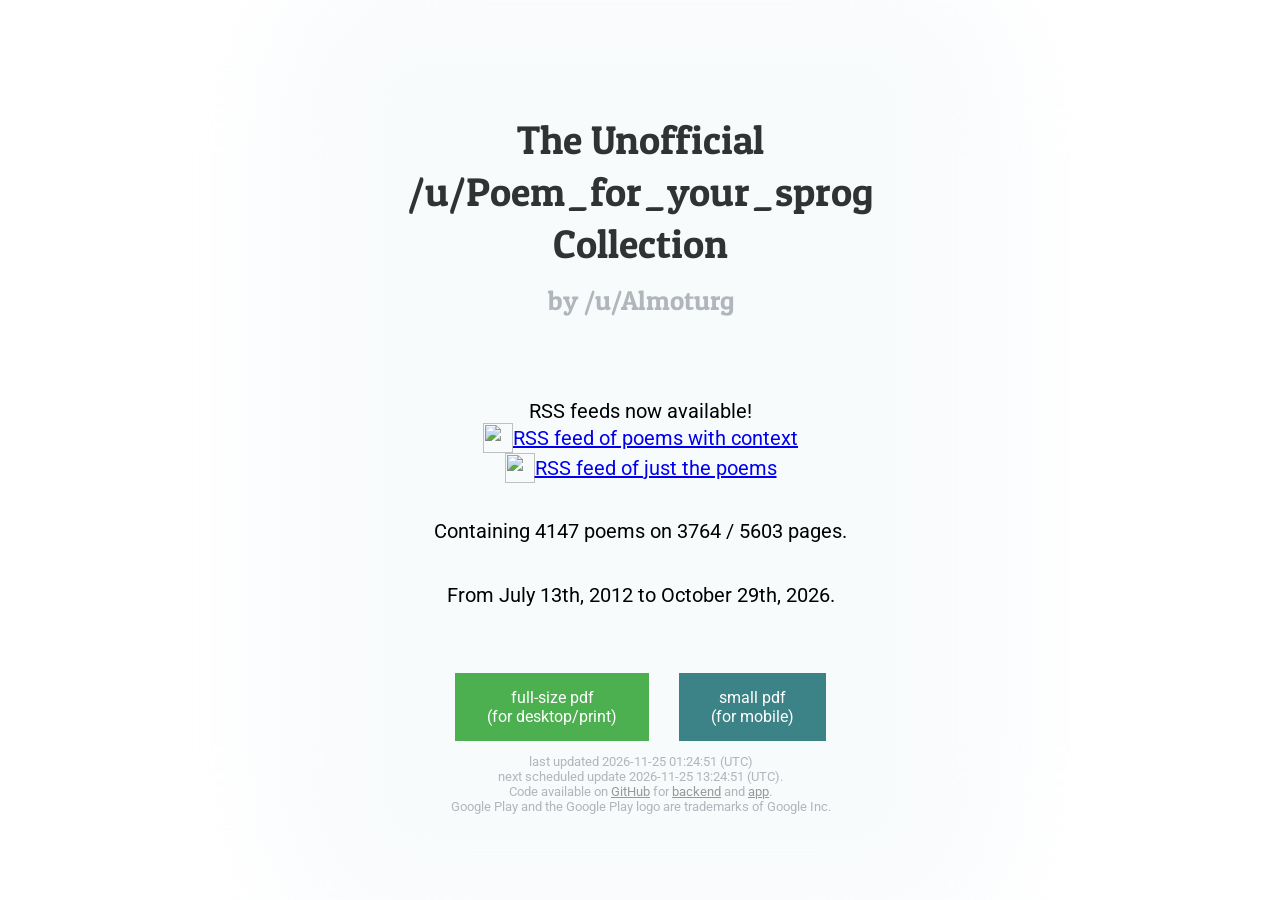
==== content/sprog.html @ 2c6e6b77 "Update sprog files Automated sync from Sprog-Backend." ====
<!doctype html>

<html lang="en">
<head>
    <!-- Google tag (gtag.js) -->
    <script async src="https://www.googletagmanager.com/gtag/js?id=G-X0LELDSHS3"></script>
    <script>
    window.dataLayer = window.dataLayer || [];
    function gtag(){dataLayer.push(arguments);}
    gtag('js', new Date());

    gtag('config', 'G-X0LELDSHS3');
    </script>
    <meta charset="utf-8">
    <title>The Unofficial Poem_for_your_sprog Collection</title>
    <meta name="author" content="/u/Almoturg">
    <meta name="description" content="A pdf collection of all 4147 Reddit poems by /u/Poem_for_your_sprog."/>
    <link rel="icon" type="image/png" href="/fleuron.png">
    <link href="https://fonts.googleapis.com/css?family=Patua+One|Roboto" rel="stylesheet">
    <meta name="viewport" content="width=device-width,initial-scale=1.0">
<style>
    html, body {
        height: 100%;
        margin:0;
        padding:0;
        overflow: auto;
    }
    body{
        display: flex;
        background-image: url("/bg.jpg");
        background-position: right bottom;
        background-repeat: no-repeat;
        background-size: cover;
        background-attachment: fixed;
    }
    #download {
        display: flex;
        margin-left: auto;
        margin-right: auto;
        max-width: 400px;
        text-align: center;
    }
    #container {
        font-family: 'Roboto', sans-serif;
        background-color: transparent;
        max-width: 650px;
        padding: 40px;
        margin: auto;
        position: relative;
        transform: perspective(1px); /* this fixes artifacts in Edge */
    }
    #blur{
        z-index: -100;
        width: 100%;
        height: 100%;
        position:absolute;
        top:0px;
        right:0px;
        bottom:0px;
        left:0px;
        background-color: rgba(247, 250, 252, 0.8);
        border-radius: 60px;
        box-shadow: 0 0 100px 100px rgba(247, 250, 252, 0.8);
        filter: blur(10px);
    }
    #rss {
        max-width: 450px;
        margin-left:auto;
        margin-right: auto;
        padding-top: 50px;
        font-size: 15pt;
        text-align: center;
    }
    .rss_feed {
        display:flex;
        justify-content:center;
        align-items:center;
    }
    .rss_icon {
        width: 30px;
        height: 30px;
    }
    #stats {
        max-width: 450px;
        margin-left:auto;
        margin-right: auto;
        padding-top: 20px;
        padding-bottom: 50px;
        text-align: center;
    }
    #stats ul {padding: 0;}
    #stats li:before {
        background-image: url("/fleuron.png");
        background-size: 1.1em 1.1em;
        background-repeat: no-repeat;
        background-position: center;
        height: 1.2em;
        position: relative;
        bottom: 8px;
        text-align: center;
        width: 100%;
        display: block;
        content: " ";
    }
    #stats li:first-child:before{
      display: none;
    }
    #stats li {
        font-size: 15pt;
        margin-top: 0.8em;
        list-style: none;
    }
    #title {
        text-align: center;
        font-family: 'Patua One', cursive;
    }
    .button {
        margin: auto;
        border: none;
        color: white;
        padding: 15px 32px;
        text-align: center;
        text-decoration: none;
        font-size: 16px;
    }
    #download_button {
        background-color: #4CAF50; /* Green */
    }
    #mobile_download_button {
        background-color: #3B8386; /* Blue */
    }
    #updated {
        font-size: 10pt;
        color: #b1b5bc;
        padding-top:1em;
        text-align:center;
    }
    h1 {
        font-size: 30pt;
        color: #313233;
        line-height: 1.3;
        font-weight: normal;
    }
    #author {
        font-size:20pt;
        color: #b1b5bc;
        font-weight: normal;
    }

    #updated a {
        color: #999;
    }

    @media screen and (max-width: 500px) {
        #body {background-attachment: scroll;}
        #container {
            width: 90vw;
            padding: 0;
            padding-left: 5vw;
            padding-right: 5vw;
        }
        h1 {font-size: 20pt}
        #author {font-size: 15pt}
        #stats li {font-size: 12pt}
        .button {
            font-size: 13pt;
            margin-bottom: 2em;
        }
        #download {flex-wrap: wrap-reverse;}
        #stats {padding-top: 25px; padding-bottom: 25px;}
        #blur {box-shadow: 0 0 100px 30px rgba(247, 250, 252, 0.8);}
    }
    @media screen and (max-width: 350px) {
        h1 {font-size: 18pt}
        #author {font-size: 14pt}

    }
</style>
</head>

<body>
    <div id="container">
        <div id="blur">
        </div>
        <div id="title">
        <h1>The Unofficial<br/>

            /u/Poem_for_your_sprog<br/>

            Collection<br/>
            <span id="author">by /u/Almoturg</span>
            </h1>
        </div>
        <div id="rss">
            RSS feeds now available! <br />
            <a class="rss_feed" href="/sprog.rss"><img class="rss_icon" src="/rss_icon.png"/>RSS feed of poems with context</a>
            <a class="rss_feed" href="/sprog_no_context.rss"><img class="rss_icon" src="/rss_icon.png"/>RSS feed of just the poems</a>
        </div>
        <div id="stats">
            <ul>
                <li>Containing 4147 poems on 3764 / 5603 pages.</li>
                <li>From July 13th, 2012
                    to October 29th, 2026.</li>
            </ul>
        </div>
        <div id="download">
            <a href="/sprog.pdf" id="download_button" class="button"
               onclick="ga('send', 'event',
                        {eventCategory: 'download',
                         eventAction: 'click',
                         eventLabel: 'pdf downloaded',
                         transport: 'beacon'});">
                full-size pdf<br/>
                (for desktop/print)
            </a>
            <a href="/sprog_small.pdf" id="mobile_download_button" class="button"
               onclick="ga('send', 'event',
                        {eventCategory: 'download',
                         eventAction: 'click',
                         eventLabel: 'mobile pdf downloaded',
                         transport: 'beacon'});">
                small pdf<br/>
                (for mobile)
            </a>
        </div>
        <div id="updated">
            last updated 2026-11-25 01:24:51 (UTC)<br/>
            next scheduled update 2026-11-25 13:24:51 (UTC).<br/>
            Code available on <a href="https://github.com/PaulKlinger">GitHub</a>
            for <a href="https://github.com/PaulKlinger/Sprog-Backend">backend</a>
            and <a href="https://github.com/PaulKlinger/Sprog-App">app</a>.<br/>
            Google Play and the Google Play logo are trademarks of Google Inc.
        </div>
    </div>

</body>
</html>
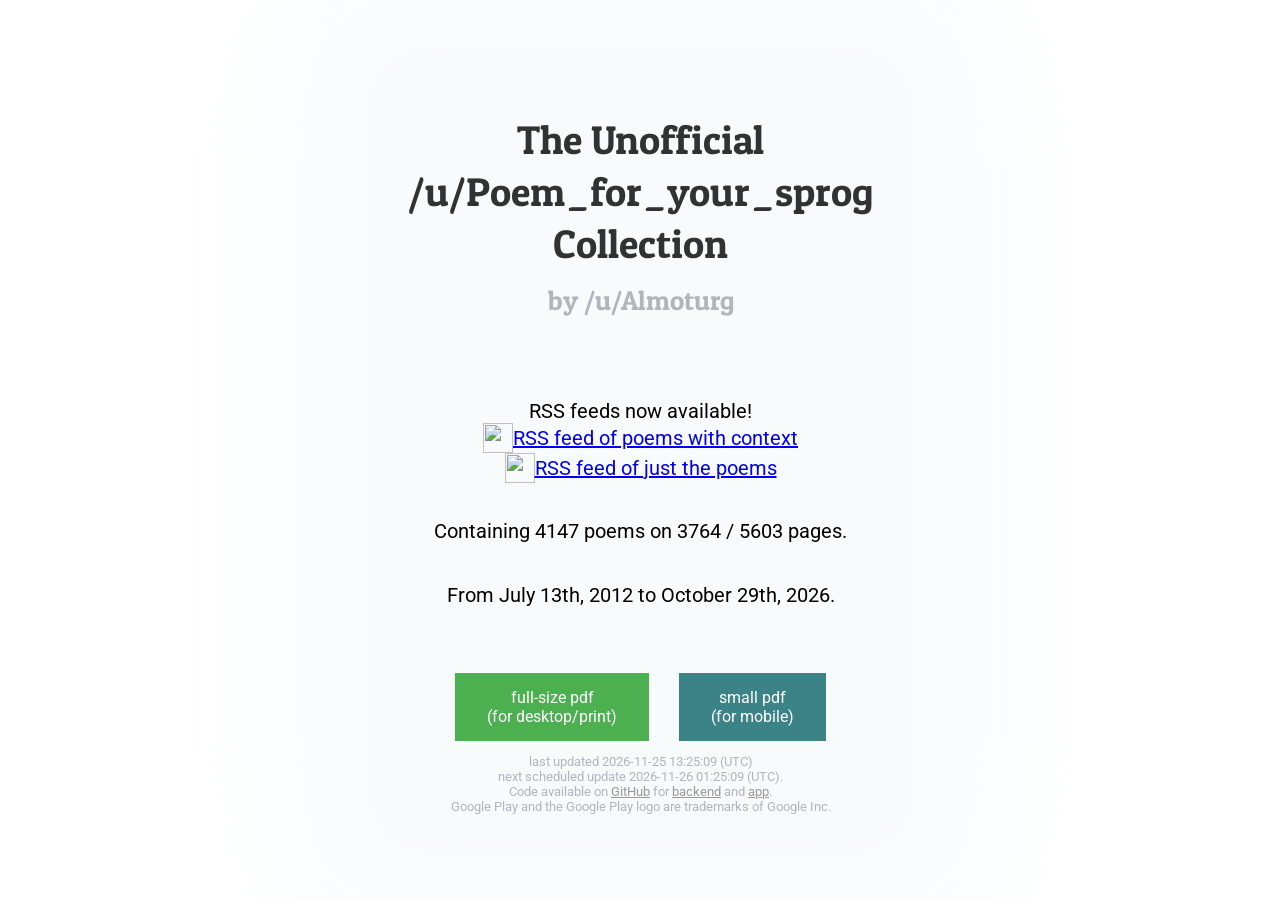
==== commit 233bad8d: "Update sprog files Automated sync from Sprog-Backend." ====
--- a/content/sprog.html
+++ b/content/sprog.html
@@ -224,8 +224,8 @@
             </a>
         </div>
         <div id="updated">
-            last updated 2026-11-25 01:24:51 (UTC)<br/>
-            next scheduled update 2026-11-25 13:24:51 (UTC).<br/>
+            last updated 2026-11-25 13:25:09 (UTC)<br/>
+            next scheduled update 2026-11-26 01:25:09 (UTC).<br/>
             Code available on <a href="https://github.com/PaulKlinger">GitHub</a>
             for <a href="https://github.com/PaulKlinger/Sprog-Backend">backend</a>
             and <a href="https://github.com/PaulKlinger/Sprog-App">app</a>.<br/>
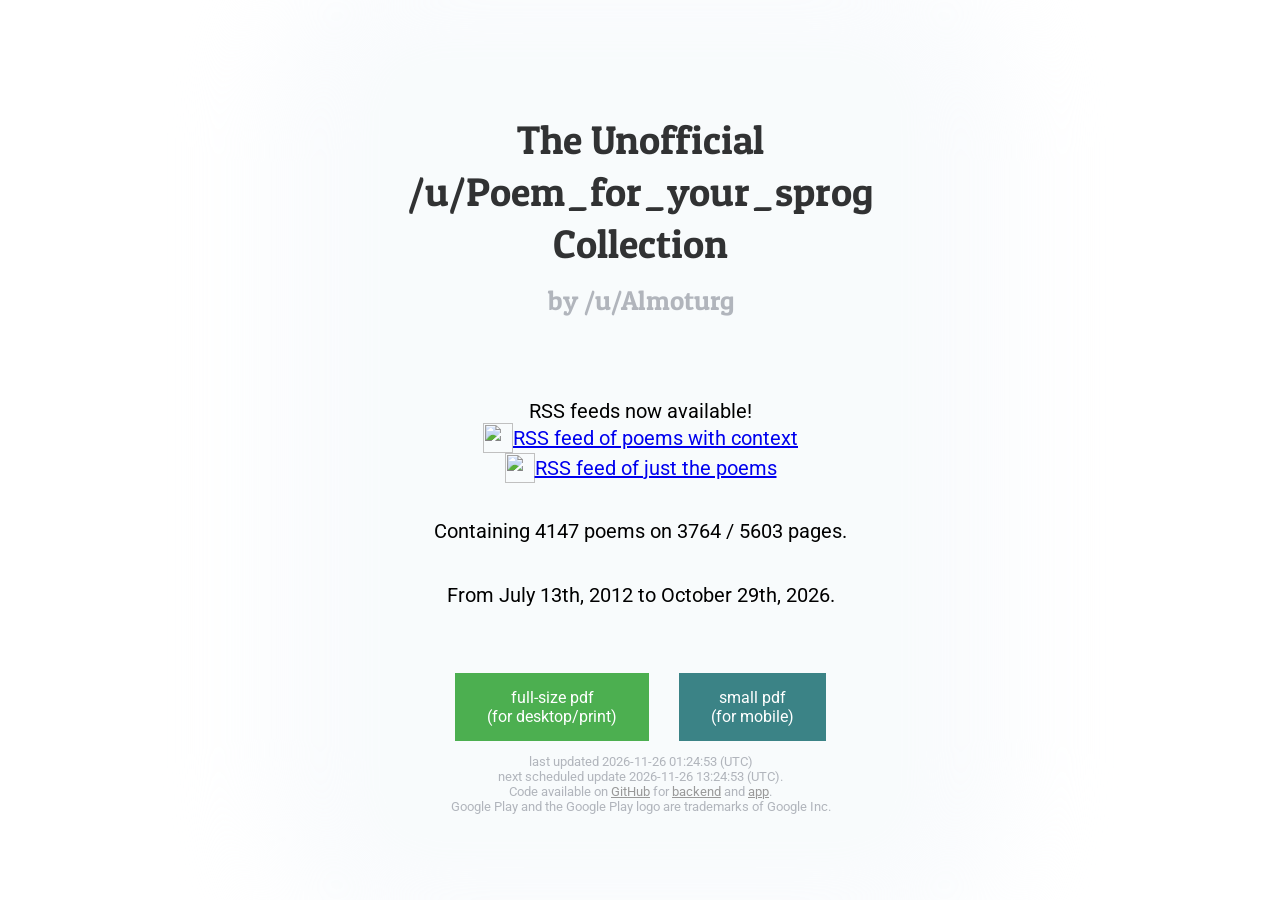
==== commit da38e526: "Update sprog files Automated sync from Sprog-Backend." ====
--- a/content/sprog.html
+++ b/content/sprog.html
@@ -224,8 +224,8 @@
             </a>
         </div>
         <div id="updated">
-            last updated 2026-11-25 13:25:09 (UTC)<br/>
-            next scheduled update 2026-11-26 01:25:09 (UTC).<br/>
+            last updated 2026-11-26 01:24:53 (UTC)<br/>
+            next scheduled update 2026-11-26 13:24:53 (UTC).<br/>
             Code available on <a href="https://github.com/PaulKlinger">GitHub</a>
             for <a href="https://github.com/PaulKlinger/Sprog-Backend">backend</a>
             and <a href="https://github.com/PaulKlinger/Sprog-App">app</a>.<br/>
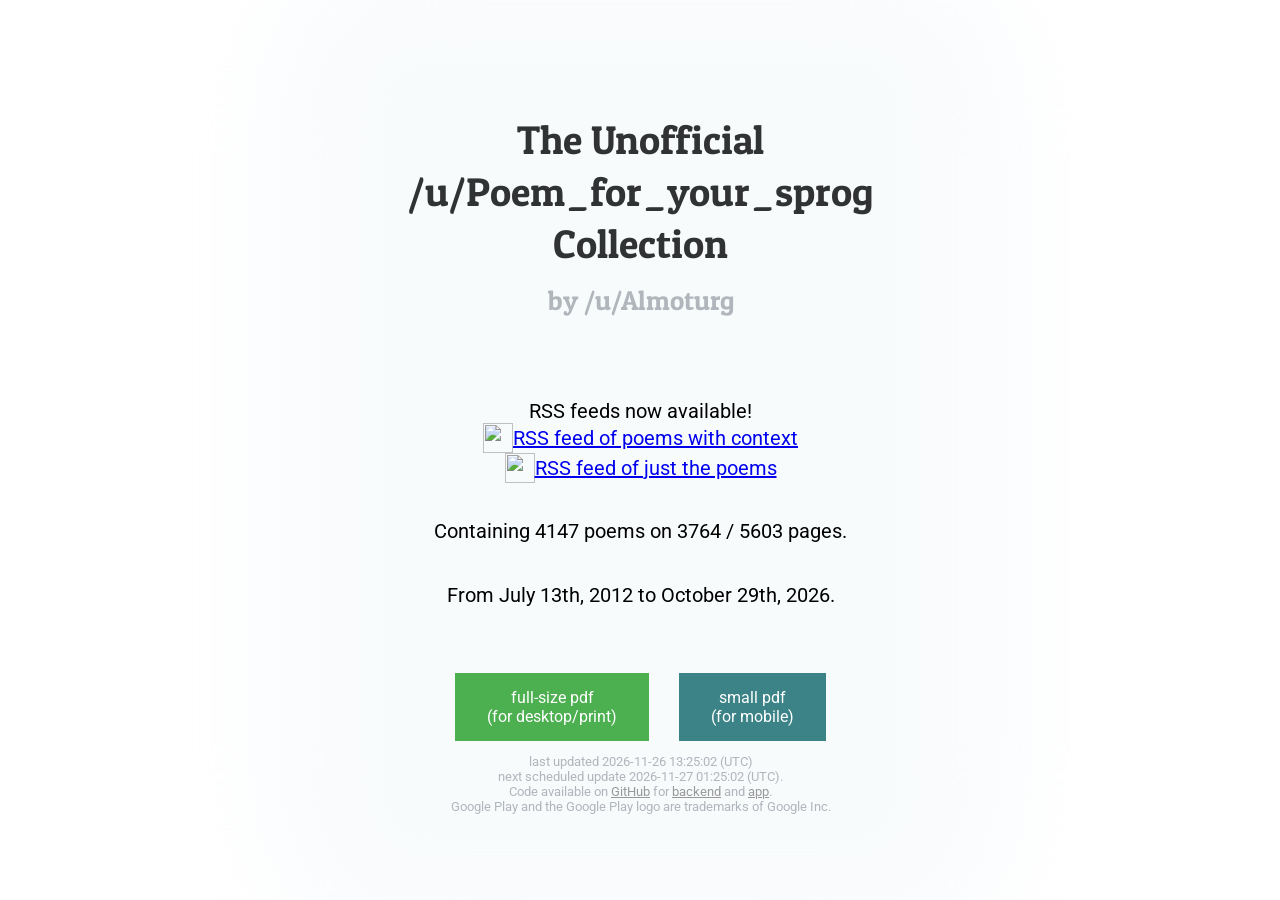
==== commit a2fad8ff: "Update sprog files Automated sync from Sprog-Backend." ====
--- a/content/sprog.html
+++ b/content/sprog.html
@@ -224,8 +224,8 @@
             </a>
         </div>
         <div id="updated">
-            last updated 2026-11-26 01:24:53 (UTC)<br/>
-            next scheduled update 2026-11-26 13:24:53 (UTC).<br/>
+            last updated 2026-11-26 13:25:02 (UTC)<br/>
+            next scheduled update 2026-11-27 01:25:02 (UTC).<br/>
             Code available on <a href="https://github.com/PaulKlinger">GitHub</a>
             for <a href="https://github.com/PaulKlinger/Sprog-Backend">backend</a>
             and <a href="https://github.com/PaulKlinger/Sprog-App">app</a>.<br/>
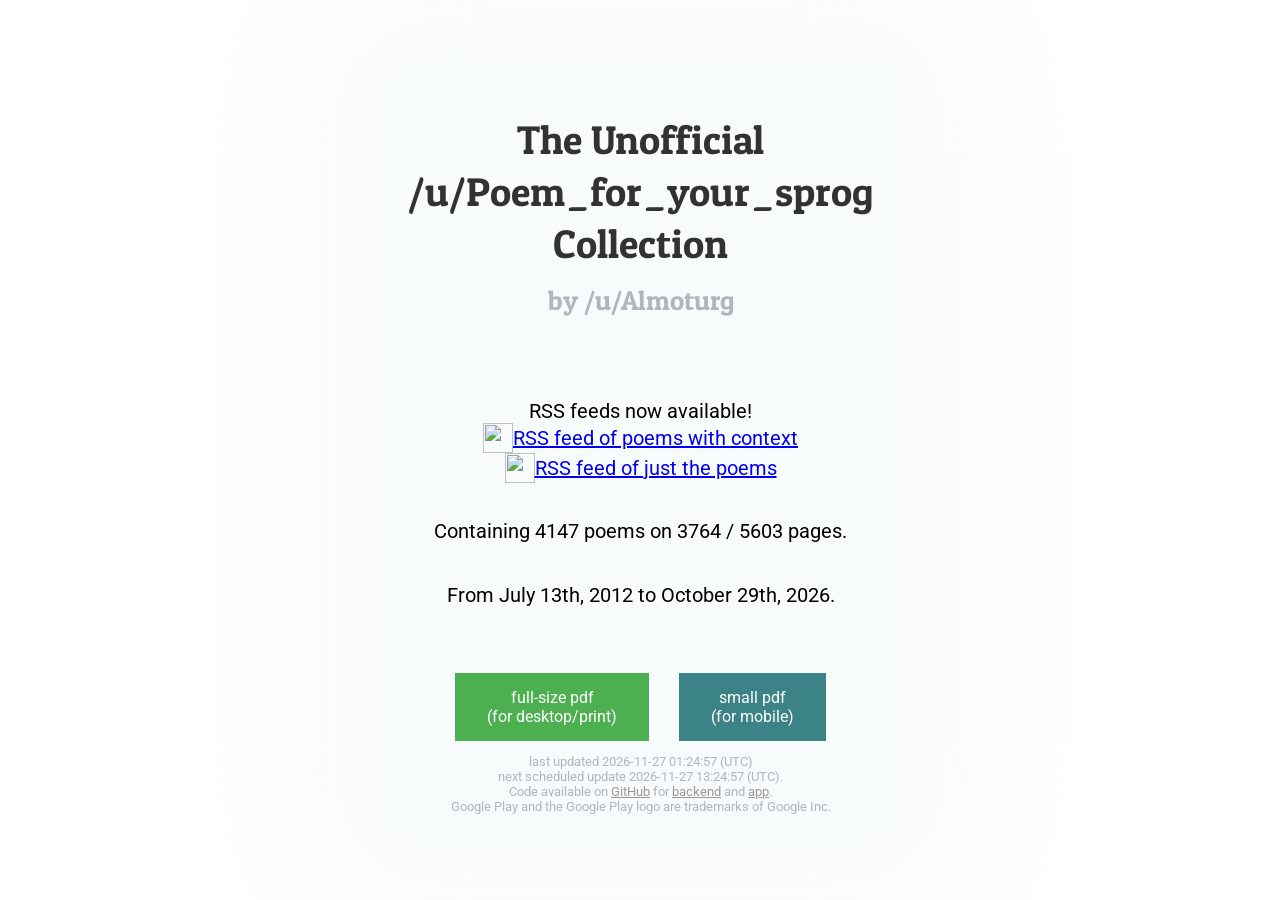
==== commit 2e3cb6e0: "Update sprog files Automated sync from Sprog-Backend." ====
--- a/content/sprog.html
+++ b/content/sprog.html
@@ -224,8 +224,8 @@
             </a>
         </div>
         <div id="updated">
-            last updated 2026-11-26 13:25:02 (UTC)<br/>
-            next scheduled update 2026-11-27 01:25:02 (UTC).<br/>
+            last updated 2026-11-27 01:24:57 (UTC)<br/>
+            next scheduled update 2026-11-27 13:24:57 (UTC).<br/>
             Code available on <a href="https://github.com/PaulKlinger">GitHub</a>
             for <a href="https://github.com/PaulKlinger/Sprog-Backend">backend</a>
             and <a href="https://github.com/PaulKlinger/Sprog-App">app</a>.<br/>
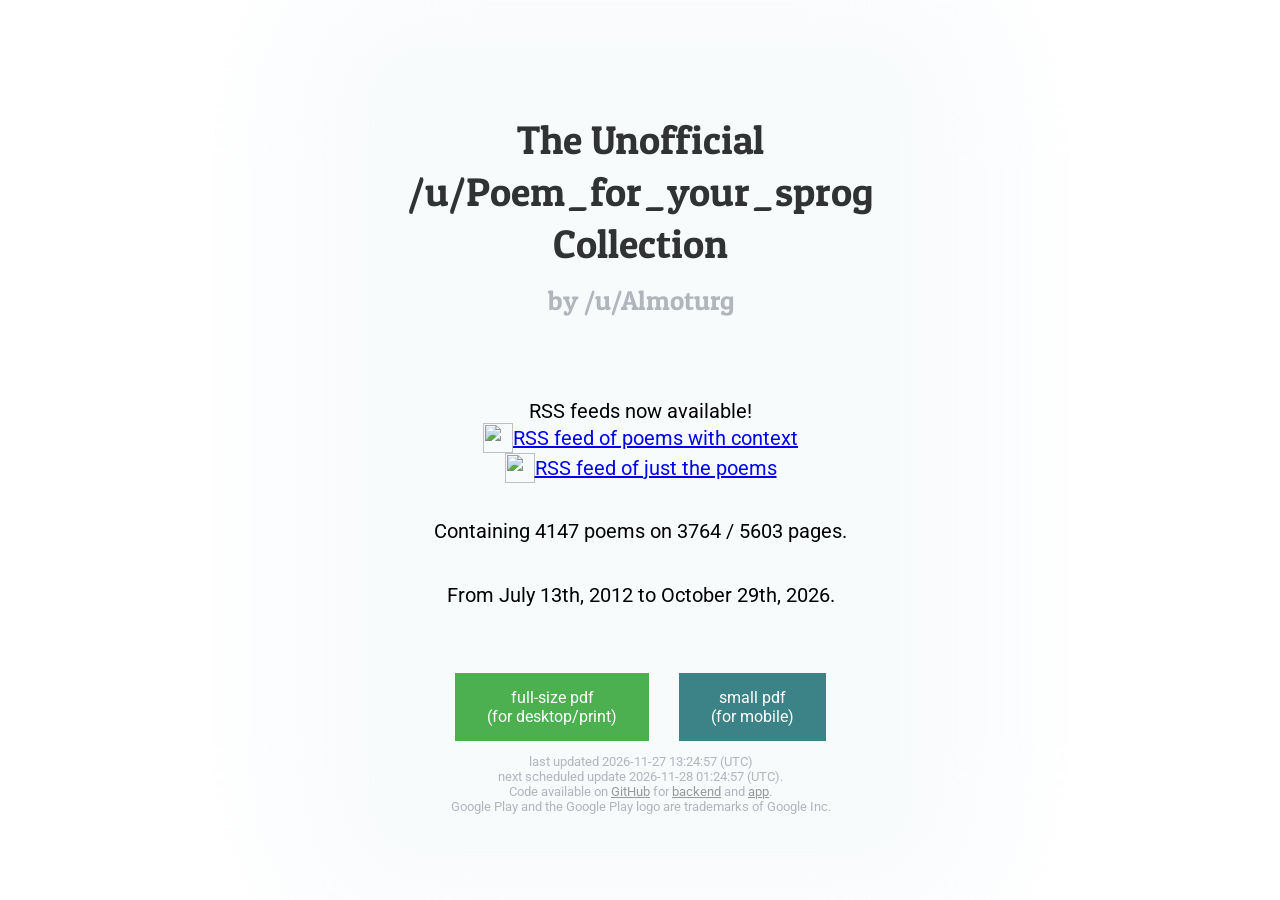
==== commit af9c28e7: "Update sprog files Automated sync from Sprog-Backend." ====
--- a/content/sprog.html
+++ b/content/sprog.html
@@ -224,8 +224,8 @@
             </a>
         </div>
         <div id="updated">
-            last updated 2026-11-27 01:24:57 (UTC)<br/>
-            next scheduled update 2026-11-27 13:24:57 (UTC).<br/>
+            last updated 2026-11-27 13:24:57 (UTC)<br/>
+            next scheduled update 2026-11-28 01:24:57 (UTC).<br/>
             Code available on <a href="https://github.com/PaulKlinger">GitHub</a>
             for <a href="https://github.com/PaulKlinger/Sprog-Backend">backend</a>
             and <a href="https://github.com/PaulKlinger/Sprog-App">app</a>.<br/>
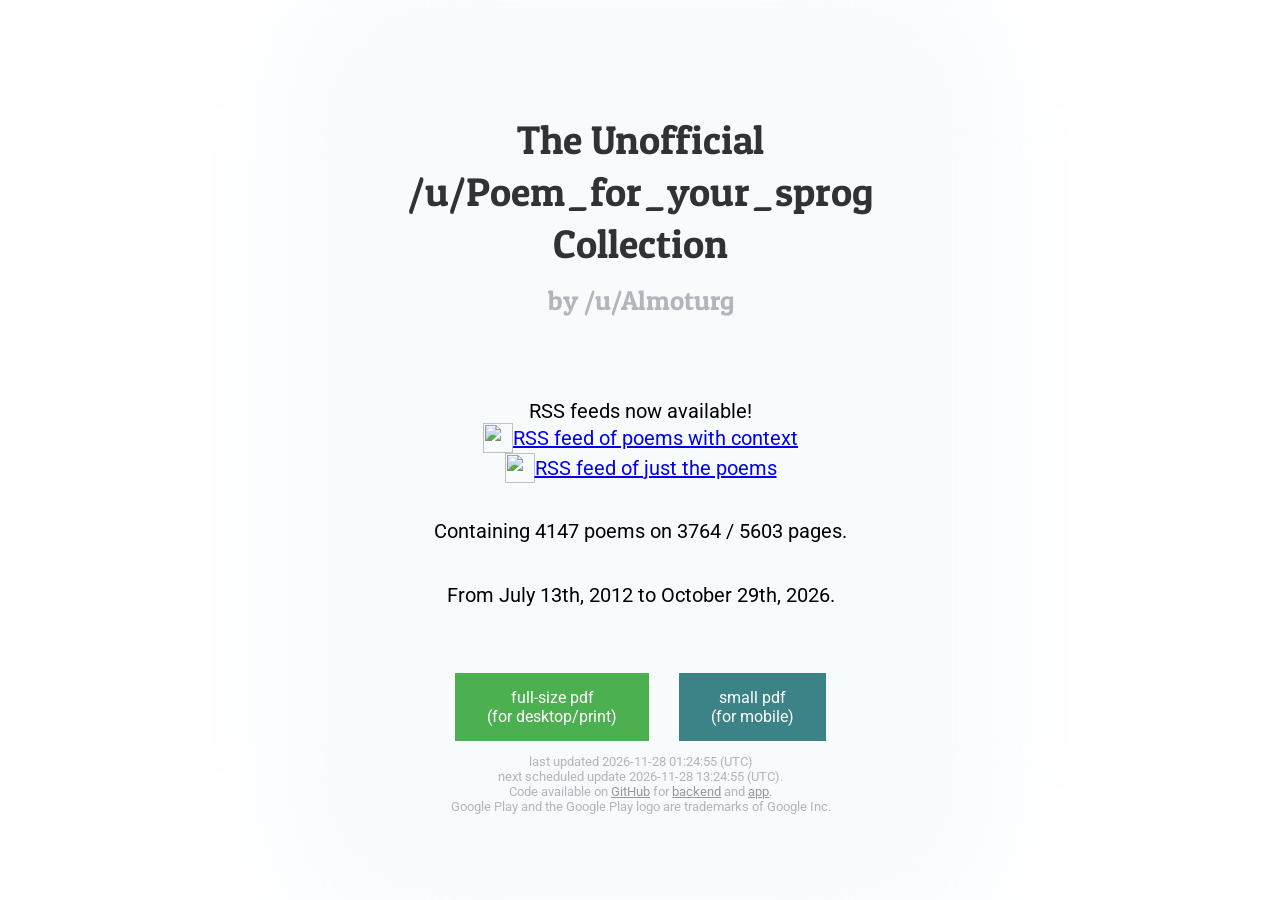
==== commit 3e33a54f: "Update sprog files Automated sync from Sprog-Backend." ====
--- a/content/sprog.html
+++ b/content/sprog.html
@@ -224,8 +224,8 @@
             </a>
         </div>
         <div id="updated">
-            last updated 2026-11-27 13:24:57 (UTC)<br/>
-            next scheduled update 2026-11-28 01:24:57 (UTC).<br/>
+            last updated 2026-11-28 01:24:55 (UTC)<br/>
+            next scheduled update 2026-11-28 13:24:55 (UTC).<br/>
             Code available on <a href="https://github.com/PaulKlinger">GitHub</a>
             for <a href="https://github.com/PaulKlinger/Sprog-Backend">backend</a>
             and <a href="https://github.com/PaulKlinger/Sprog-App">app</a>.<br/>
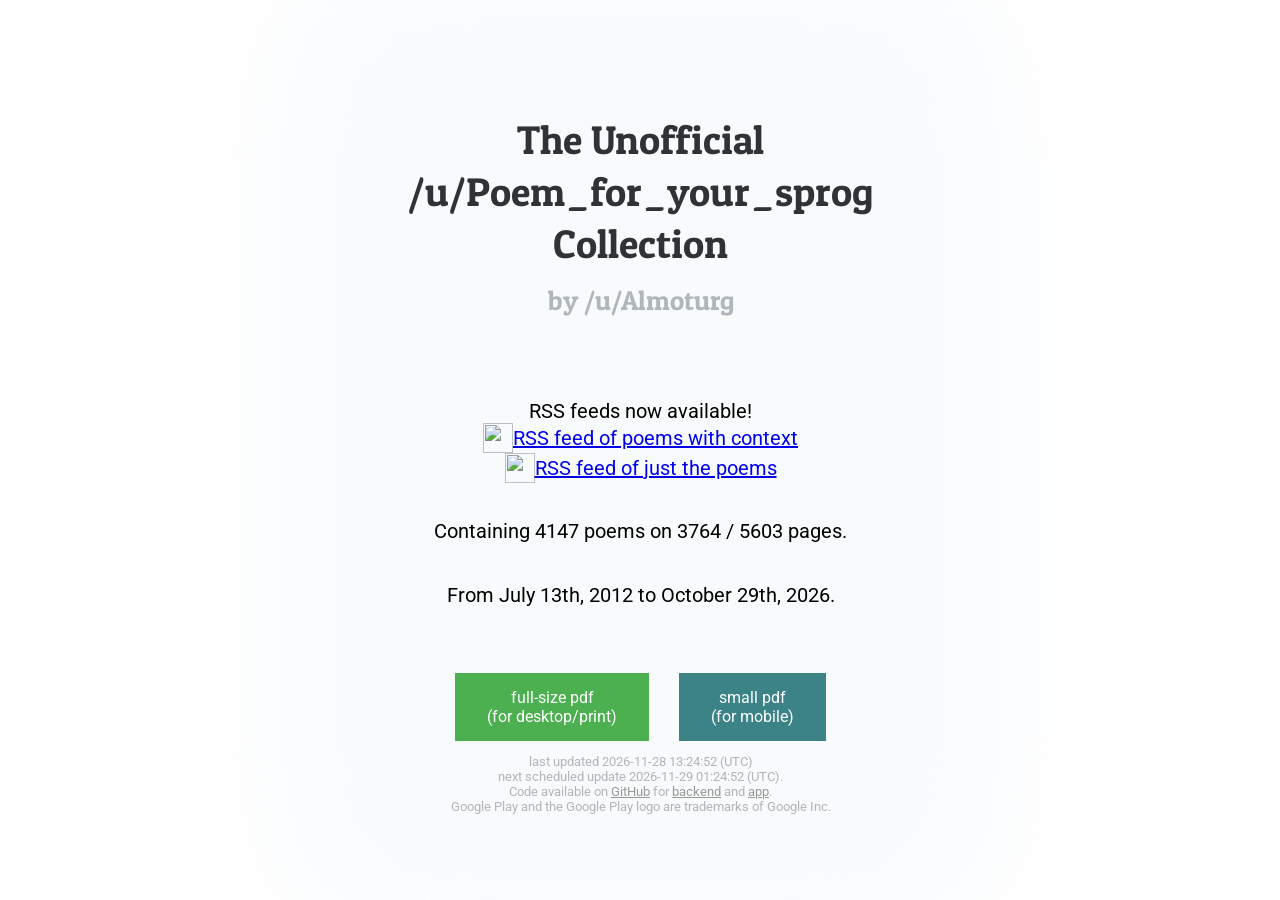
==== commit ba3a851b: "Update sprog files Automated sync from Sprog-Backend." ====
--- a/content/sprog.html
+++ b/content/sprog.html
@@ -224,8 +224,8 @@
             </a>
         </div>
         <div id="updated">
-            last updated 2026-11-28 01:24:55 (UTC)<br/>
-            next scheduled update 2026-11-28 13:24:55 (UTC).<br/>
+            last updated 2026-11-28 13:24:52 (UTC)<br/>
+            next scheduled update 2026-11-29 01:24:52 (UTC).<br/>
             Code available on <a href="https://github.com/PaulKlinger">GitHub</a>
             for <a href="https://github.com/PaulKlinger/Sprog-Backend">backend</a>
             and <a href="https://github.com/PaulKlinger/Sprog-App">app</a>.<br/>
